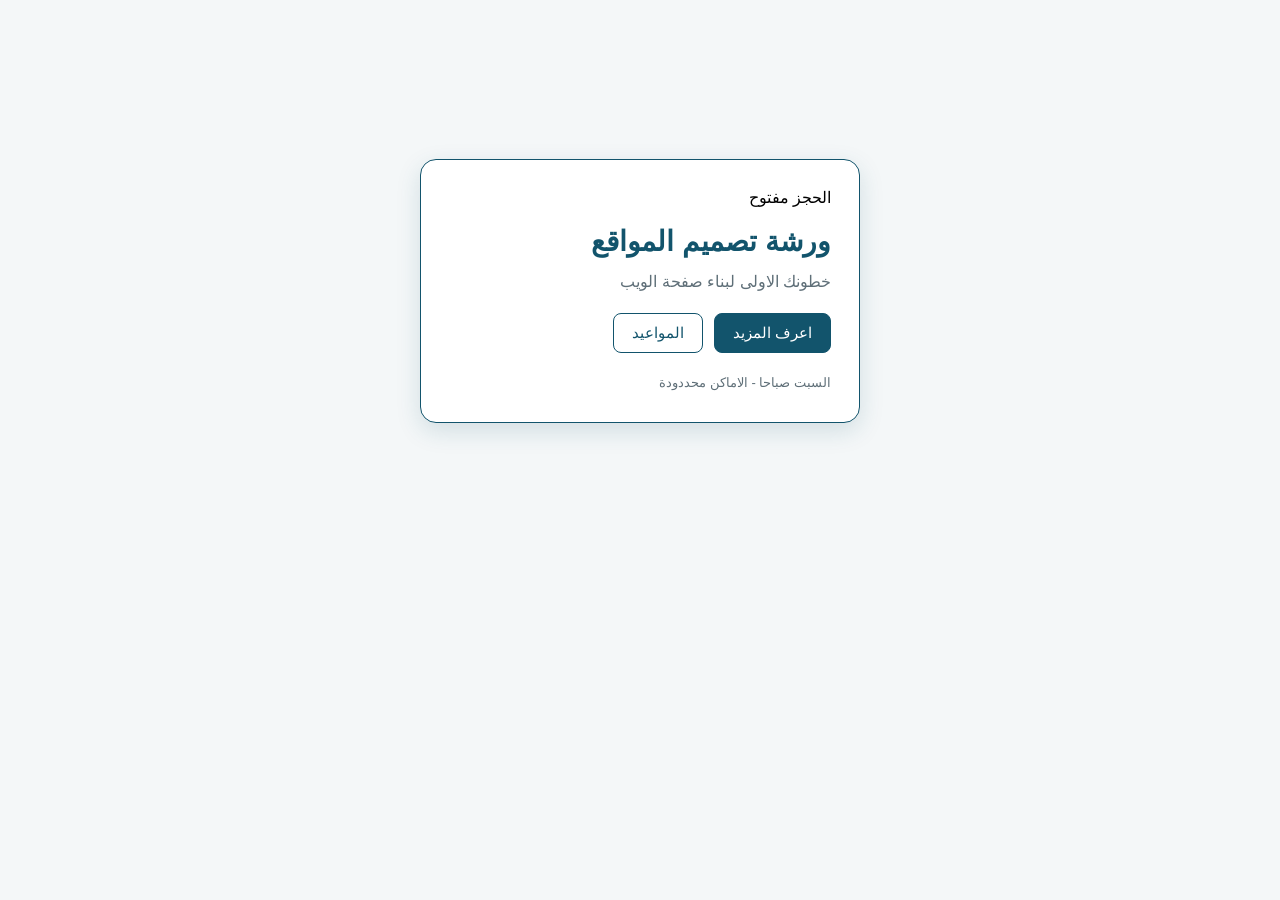
==== Assignment-1/index.html @ 23ffe238 "First add" ====
<!DOCTYPE html>
<html lang="ar" dir="rtl">
<head>
    <meta charset="UTF-8">
    <meta name="viewport" content="width=device-width, initial-scale=1.0">
    <title>ورشة تصميم المواقع</title>
    <link rel="stylesheet" href="styles.css">
</head>
<body>
    <div class = "card">
        <span class ="bage">الحجز مفتوح</span>
        <h1>ورشة تصميم المواقع</h1>
        <p class ="description">
            خطونك الاولى لبناء صفحة الويب
        </p>
      <div class ="buttons">
        <button class ="primary" type="button">اعرف المزيد</button>
        <button class ="secondary" type="button">المواعيد</button>
      </div>

      <p class ="note">
         السبت صباحا - الاماكن محددودة
      </p>
    </div>
</body>
</html>
---- Assignment-1/styles.css ----
* {
    box-sizing: border-box;
}

body {
    margin: 0;
    padding: 24px 16px;
    background-color: #F4F7F8;
    font-family: Arial, sans-serif;
}

.card {
    max-width: 440px;
    margin: 15vh auto 0;
    padding: 28px;
    background-color: #FFFFFF;
    border: 1px solid #12546C;
    border-radius: 16px;
    box-shadow: 0 8px 24px rgba(18, 84, 108, 0.15);
    text-align: right;
}

.badge {
    display: inline-block;
    padding: 6px 12px;
    background-color: #E5F7E8;
    color: #23736A;
    border-radius: 20px;
    font-size: 14px;
}

h1 {
    margin: 18px 0 10px;
    color: #12546C;
    font-size: 28px;
}

.description {
    margin: 0 0 18px;
    color: #5F6F78;
    font-size: 16px;
    line-height: 1.7;
}

button {
    display: inline-block;
    margin: 0 0 8px 6px;
    padding: 10px 18px;
    border: 1px solid #12546C;
    border-radius: 8px;
    font-family: inherit;
    font-size: 15px;
    cursor: pointer;
}

.primary {
    background-color: #12546C;
    color: #FFFFFF;
}

.secondary {
    background-color: #FFFFFF;
    color: #12546C;
}

.note {
    margin: 12px 0 0;
    color: #5F6F78;
    font-size: 13px;
    line-height: 1.6;
}
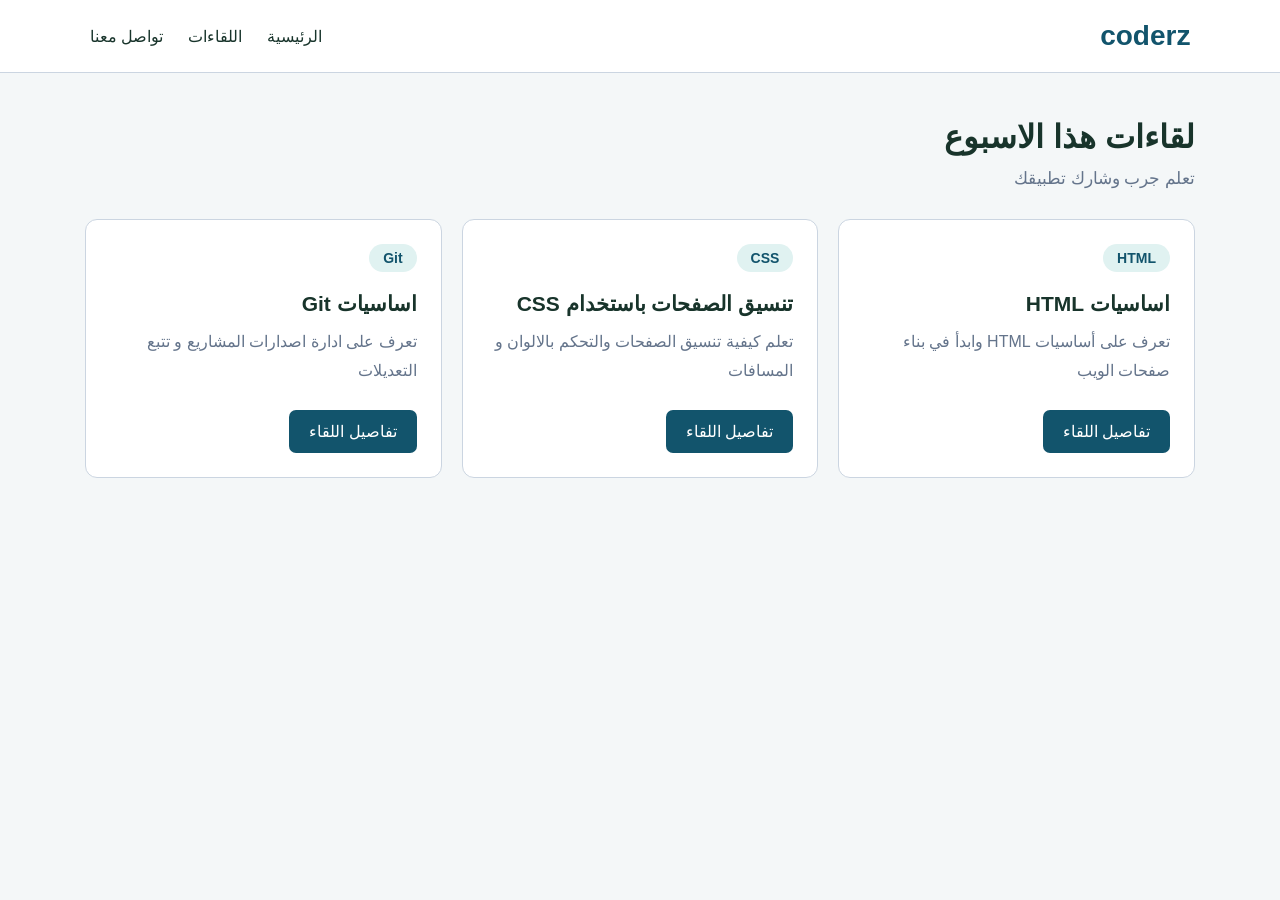
==== commit 015c2846: "assignment1" ====
--- a/Assignment-1/index.html
+++ b/Assignment-1/index.html
@@ -2,25 +2,50 @@
 <html lang="ar" dir="rtl">
 <head>
     <meta charset="UTF-8">
-    <meta name="viewport" content="width=device-width, initial-scale=1.0">
-    <title>ورشة تصميم المواقع</title>
+    <title>لقاءات هذا الاسبوع</title>
     <link rel="stylesheet" href="styles.css">
 </head>
 <body>
-    <div class = "card">
-        <span class ="bage">الحجز مفتوح</span>
-        <h1>ورشة تصميم المواقع</h1>
-        <p class ="description">
-            خطونك الاولى لبناء صفحة الويب
-        </p>
-      <div class ="buttons">
-        <button class ="primary" type="button">اعرف المزيد</button>
-        <button class ="secondary" type="button">المواعيد</button>
-      </div>
+    <header class ="navbar">
+        <div class = "logo">coderz</div>
 
-      <p class ="note">
-         السبت صباحا - الاماكن محددودة
-      </p>
-    </div>
+        <nav class ="nav-links">
+            <a href="#">الرئيسية</a>
+            <a href="#meetings">اللقاءات</a>
+            <a href="#">تواصل معنا</a>
+        </nav>
+    </header>
+
+    <main class ="container" id="meetings">
+
+        <div class ="heading">
+            <h1>لقاءات هذا الاسبوع</h1>
+            <p>تعلم جرب وشارك تطبيقك</p>
+        </div>
+
+        <section class ="cards">
+            <article class ="card">
+                <span class="badge">HTML</span>
+                <h2>اساسيات HTML</h2>
+                <p>تعرف على أساسيات HTML وابدأ في بناء صفحات الويب</p>
+                <a href="#" class ="btn">تفاصيل اللقاء</a>
+            </article>
+
+          <article class ="card">
+            <span class="badge">CSS</span>
+            <h2>تنسيق الصفحات باستخدام CSS</h2>
+            <P>تعلم كيفية تنسيق الصفحات والتحكم بالالوان و المسافات</P>
+            <a href="#" class ="btn">تفاصيل اللقاء</a>
+        </article>  
+
+        <article class="card">
+            <span class="badge">Git</span>
+            <h2>اساسيات Git</h2>
+            <p>تعرف على ادارة اصدارات المشاريع و تتبع التعديلات</p>
+            <a href="#" class="btn">تفاصيل اللقاء</a>
+        </article>
+        </section>
+
+    </main>
 </body>
 </html>
--- a/Assignment-1/styles.css
+++ b/Assignment-1/styles.css
@@ -5,68 +5,108 @@
 
 body {
     margin: 0;
-    padding: 24px 16px;
+    font-family: Arial, sans-serif;
     background-color: #F4F7F8;
-    font-family: Arial, sans-serif;
+    color: #18342B;
+}
+
+.navbar {
+    display: flex;
+    justify-content: space-between;
+    align-items: center;
+    flex-wrap: wrap;
+    gap: 20px;
+    background-color: #FFFFFF;
+    padding: 20px 7%;
+    border-bottom: 1px solid #CBD5E1;
+}
+
+.logo {
+    font-size: 28px;
+    font-weight: bold;
+    color: #12546C;
+}
+
+.nav-links {
+    display: flex;
+    align-items: center;
+    flex-wrap: wrap;
+    gap: 25px;
+}
+
+.nav-links a {
+    color: #18342B;
+    text-decoration: none;
+    font-size: 16px;
+}
+
+.container {
+    max-width: 1150px;
+    margin: 45px auto;
+    padding: 0 20px;
+}
+
+.heading {
+    margin-bottom: 30px;
+}
+
+.heading h1 {
+    font-size: 32px;
+    margin: 0 0 12px;
+}
+
+.heading p {
+    color: #64748B;
+    margin: 0;
+    font-size: 17px;
+}
+
+.cards {
+    display: flex;
+    flex-wrap: wrap;
+    gap: 20px;
 }
 
 .card {
-    max-width: 440px;
-    margin: 15vh auto 0;
-    padding: 28px;
+    display: flex;
+    flex-direction: column;
+    flex: 1 1 280px;
     background-color: #FFFFFF;
-    border: 1px solid #12546C;
-    border-radius: 16px;
-    box-shadow: 0 8px 24px rgba(18, 84, 108, 0.15);
-    text-align: right;
+    border: 1px solid #CBD5E1;
+    border-radius: 12px;
+    padding: 24px;
 }
 
 .badge {
-    display: inline-block;
-    padding: 6px 12px;
-    background-color: #E5F7E8;
-    color: #23736A;
+    align-self: flex-start;
+    background-color: #E0F2F1;
+    color: #12546C;
+    padding: 6px 14px;
     border-radius: 20px;
     font-size: 14px;
+    font-weight: bold;
 }
 
-h1 {
-    margin: 18px 0 10px;
-    color: #12546C;
-    font-size: 28px;
+.card h2 {
+    font-size: 21px;
+    margin: 20px 0 12px;
+    color: #18342B;
 }
 
-.description {
-    margin: 0 0 18px;
-    color: #5F6F78;
+.card p {
+    color: #64748B;
     font-size: 16px;
-    line-height: 1.7;
+    line-height: 1.8;
+    margin: 0 0 24px;
 }
 
-button {
+.btn {
+    align-self: flex-start;
+    margin-top: auto;
     display: inline-block;
-    margin: 0 0 8px 6px;
-    padding: 10px 18px;
-    border: 1px solid #12546C;
-    border-radius: 8px;
-    font-family: inherit;
-    font-size: 15px;
-    cursor: pointer;
-}
-
-.primary {
     background-color: #12546C;
     color: #FFFFFF;
+    text-decoration: none;
+    padding: 12px 20px;
+    border-radius: 7px;
 }
-
-.secondary {
-    background-color: #FFFFFF;
-    color: #12546C;
-}
-
-.note {
-    margin: 12px 0 0;
-    color: #5F6F78;
-    font-size: 13px;
-    line-height: 1.6;
-}
